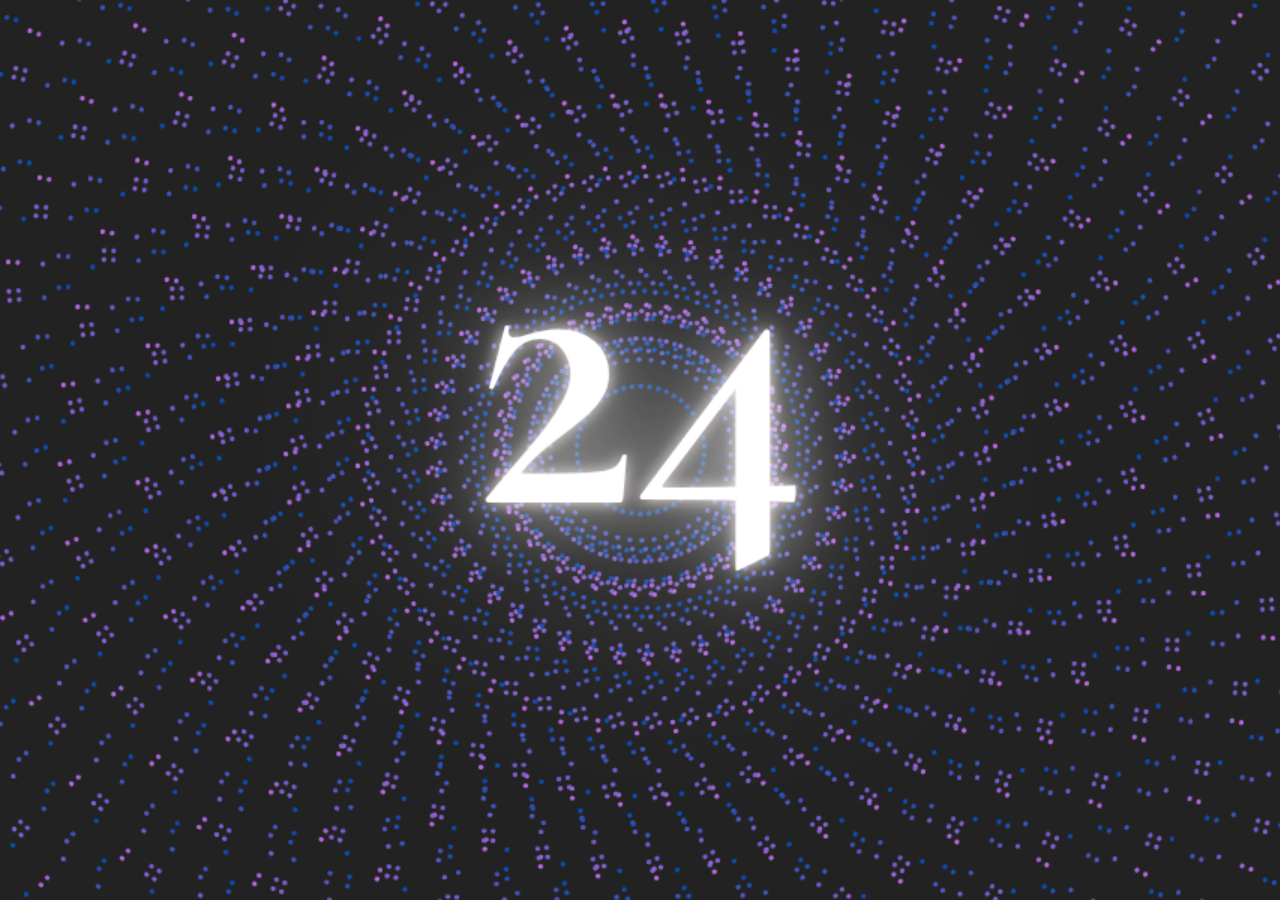
==== bd.html @ c2e7f6a4 "Bd Proyect" ====
<!doctype html>
<html lang="en">
	<head>
		<meta charset="UTF-8" />
		<meta name="viewport" content="width=device-width, initial-scale=1.0" />
		<title>Document</title>
		<style>
			* {
				margin: 0;
				padding: 0;
				box-sizing: border-box;
			}

			html,
			body {
				width: 100%;
				height: 100%;
				overflow: hidden; /* evita cualquier scroll */
			}

			img {
				display: block;
				width: 100%;
				height: 100%;
				object-fit: cover; /* cubre toda la pantalla sin deformarse */
				object-position: center;
			}
		</style>
	</head>
	<body>
		<img src="bdimg.png" alt="" />
	</body>
</html>
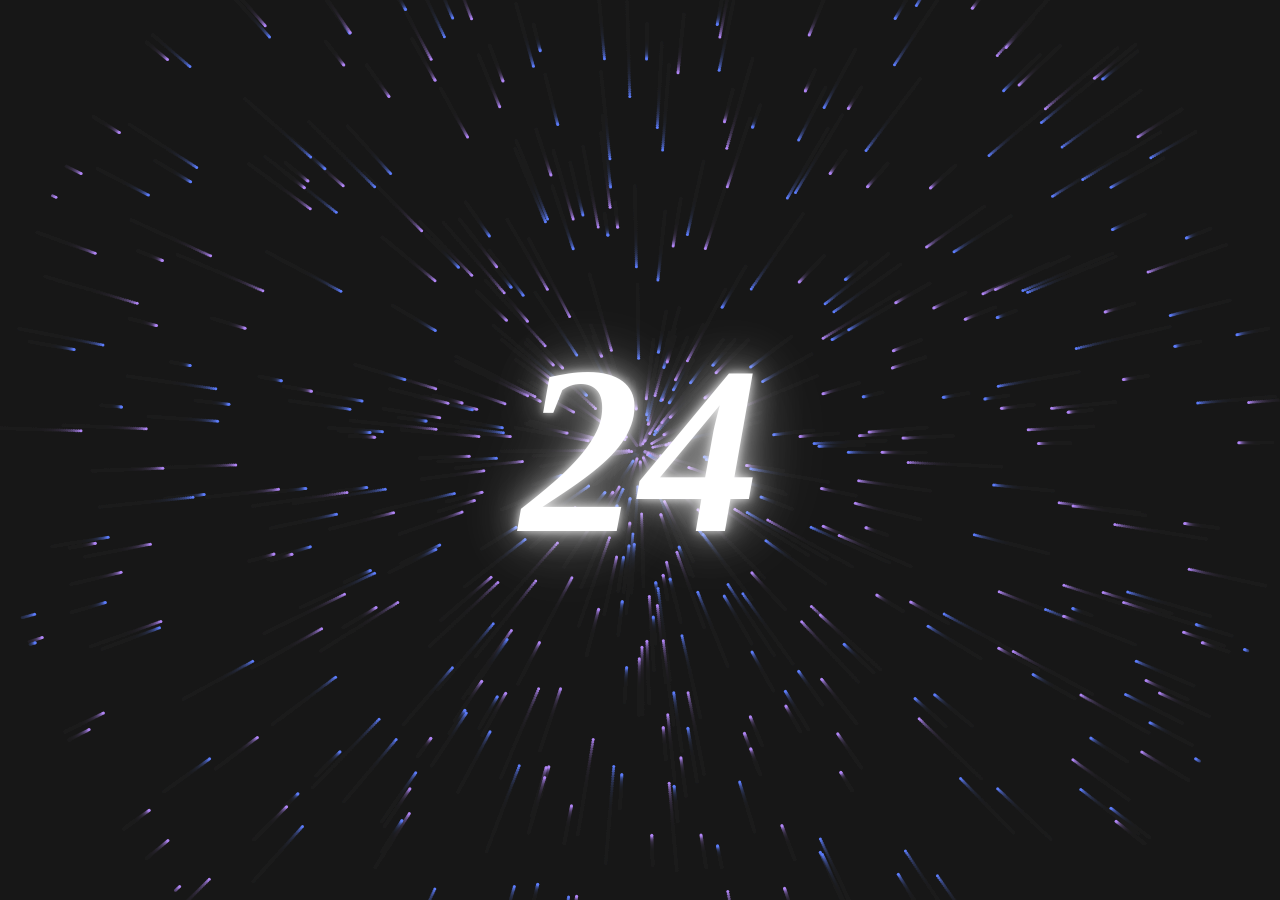
==== commit d99cec5e: "Cambios ligeros" ====
--- a/bd.html
+++ b/bd.html
@@ -1,9 +1,10 @@
 <!doctype html>
-<html lang="en">
+<html lang="es">
 	<head>
 		<meta charset="UTF-8" />
 		<meta name="viewport" content="width=device-width, initial-scale=1.0" />
-		<title>Document</title>
+		<title>Efecto Radial 24</title>
+		<link rel="stylesheet" href="style.css" />
 		<style>
 			* {
 				margin: 0;
@@ -11,23 +12,70 @@
 				box-sizing: border-box;
 			}
 
-			html,
 			body {
+				background-color: #1a1a1a; /* Gris oscuro de fondo */
+				overflow: hidden; /* Evita el scroll */
+				height: 100vh;
+				display: flex;
+				justify-content: center;
+				align-items: center;
+				font-family:
+					"Georgia", serif; /* Una fuente con serifas similar a la imagen */
+			}
+
+			#canvas {
+				position: absolute;
+				top: 0;
+				left: 0;
 				width: 100%;
 				height: 100%;
-				overflow: hidden; /* evita cualquier scroll */
+				z-index: 1; /* Detrás del texto */
 			}
 
-			img {
-				display: block;
-				width: 100%;
-				height: 100%;
-				object-fit: cover; /* cubre toda la pantalla sin deformarse */
-				object-position: center;
+			/* El número 24 */
+			.center-number {
+				position: relative;
+				z-index: 2; /* Delante de las partículas */
+				font-size: 15rem; /* Tamaño gigante */
+				color: #ffffff;
+				font-style: italic;
+				font-weight: bold;
+
+				/* Efecto Glow (brillo) moderno */
+				text-shadow:
+					0 0 10px rgba(255, 255, 255, 0.8),
+					0 0 30px rgba(255, 255, 255, 0.6),
+					0 0 60px rgba(255, 255, 255, 0.4),
+					0 0 100px rgba(255, 255, 255, 0.2);
+
+				/* Animación para que el brillo respire */
+				animation: pulseGlow 3s ease-in-out infinite alternate;
+			}
+
+			@keyframes pulseGlow {
+				0% {
+					text-shadow:
+						0 0 10px rgba(255, 255, 255, 0.6),
+						0 0 30px rgba(255, 255, 255, 0.4),
+						0 0 60px rgba(255, 255, 255, 0.2);
+				}
+				100% {
+					text-shadow:
+						0 0 20px rgba(255, 255, 255, 1),
+						0 0 40px rgba(255, 255, 255, 0.8),
+						0 0 80px rgba(255, 255, 255, 0.6),
+						0 0 120px rgba(255, 255, 255, 0.4);
+				}
 			}
 		</style>
 	</head>
 	<body>
-		<img src="bdimg.png" alt="" />
+		<!-- El canvas para las partículas -->
+		<canvas id="canvas"></canvas>
+
+		<!-- El número central con el brillo -->
+		<div class="center-number">24</div>
+
+		<script src="index.js"></script>
 	</body>
 </html>
--- a/style.css
+++ b/style.css
@@ -0,0 +1,196 @@
+* {
+	box-sizing: border-box;
+	margin: 0;
+	padding: 0;
+}
+
+body {
+	min-height: 100vh;
+	display: flex;
+	align-items: center;
+	justify-content: center;
+	background: #0a0a0f;
+	font-family:
+		system-ui,
+		-apple-system,
+		"Segoe UI",
+		sans-serif;
+	padding: 1rem;
+}
+
+main {
+	width: 100%;
+	display: flex;
+	justify-content: center;
+}
+
+/* Animación de glow que se "enciende y se apaga" */
+@keyframes glowPulse {
+	0%,
+	100% {
+		box-shadow:
+			0 0 0 1px rgba(120, 90, 255, 0.2),
+			0 0 12px rgba(120, 90, 255, 0.15),
+			0 0 30px rgba(120, 90, 255, 0.08),
+			0 20px 50px rgba(0, 0, 0, 0.6);
+	}
+	50% {
+		box-shadow:
+			0 0 0 1px rgba(140, 110, 255, 0.55),
+			0 0 30px rgba(140, 110, 255, 0.6),
+			0 0 80px rgba(140, 110, 255, 0.35),
+			0 20px 50px rgba(0, 0, 0, 0.6);
+	}
+}
+
+form {
+	position: relative;
+	width: 100%;
+	max-width: 360px;
+	padding: 2.5rem 2rem;
+	border-radius: 20px;
+	background: rgba(20, 20, 30, 0.85);
+	backdrop-filter: blur(12px);
+	display: flex;
+	flex-direction: column;
+	gap: 1.25rem;
+	animation: glowPulse 3s ease-in-out infinite;
+	transition: transform 0.35s ease;
+}
+
+form:hover {
+	transform: translateY(-2px);
+	animation-play-state: paused;
+	box-shadow:
+		0 0 0 1px rgba(140, 110, 255, 0.65),
+		0 0 40px rgba(140, 110, 255, 0.65),
+		0 0 100px rgba(140, 110, 255, 0.35),
+		0 20px 50px rgba(0, 0, 0, 0.6);
+}
+
+label {
+	font-size: 0.95rem;
+	font-weight: 500;
+	letter-spacing: 0.02em;
+	color: #cfc9ff;
+}
+
+input[type="password"] {
+	width: 100%;
+	padding: 0.85rem 1rem;
+	border-radius: 12px;
+	border: 1px solid rgba(140, 120, 255, 0.3);
+	background: rgba(10, 10, 18, 0.9);
+	color: #f0edff;
+	font-size: 1rem;
+	outline: none;
+	transition:
+		border-color 0.25s ease,
+		box-shadow 0.25s ease;
+}
+
+input[type="password"]::placeholder {
+	color: rgba(200, 190, 255, 0.4);
+}
+
+input[type="password"]:focus {
+	border-color: rgba(150, 120, 255, 0.9);
+	box-shadow:
+		0 0 0 3px rgba(140, 110, 255, 0.2),
+		0 0 20px rgba(140, 110, 255, 0.55);
+}
+
+/* Estados de validación del input */
+input.valid {
+	border-color: #3ddc97;
+	box-shadow:
+		0 0 0 3px rgba(61, 220, 151, 0.15),
+		0 0 20px rgba(61, 220, 151, 0.5);
+}
+
+input.invalid {
+	border-color: #ff5c7a;
+	box-shadow:
+		0 0 0 3px rgba(255, 92, 122, 0.15),
+		0 0 20px rgba(255, 92, 122, 0.55);
+	animation: shake 0.35s ease;
+}
+
+@keyframes shake {
+	0%,
+	100% {
+		transform: translateX(0);
+	}
+	25% {
+		transform: translateX(-6px);
+	}
+	75% {
+		transform: translateX(6px);
+	}
+}
+
+/* Botón submit con su propio glow "respirando" */
+@keyframes buttonGlow {
+	0%,
+	100% {
+		box-shadow:
+			0 0 10px rgba(140, 110, 255, 0.35),
+			0 0 25px rgba(140, 110, 255, 0.2);
+	}
+	50% {
+		box-shadow:
+			0 0 20px rgba(140, 110, 255, 0.75),
+			0 0 50px rgba(140, 110, 255, 0.45);
+	}
+}
+
+input[type="submit"] {
+	width: 100%;
+	padding: 0.9rem 1rem;
+	border: none;
+	border-radius: 12px;
+	cursor: pointer;
+	font-size: 1rem;
+	font-weight: 600;
+	letter-spacing: 0.03em;
+	color: #ffffff;
+	background: linear-gradient(135deg, #7c5cff, #5a3df0);
+	transition:
+		transform 0.2s ease,
+		filter 0.2s ease;
+	animation: buttonGlow 2.5s ease-in-out infinite;
+}
+
+input[type="submit"]:hover {
+	transform: translateY(-2px);
+	filter: brightness(1.15);
+	animation-play-state: paused;
+	box-shadow:
+		0 0 25px rgba(140, 110, 255, 0.9),
+		0 0 60px rgba(140, 110, 255, 0.55);
+}
+
+input[type="submit"]:active {
+	transform: translateY(0);
+	filter: brightness(0.95);
+}
+
+input[type="submit"]:focus-visible {
+	outline: 2px solid rgba(180, 160, 255, 0.9);
+	outline-offset: 3px;
+}
+
+.hint {
+	font-size: 0.8rem;
+	min-height: 1rem;
+	color: #8a83b8;
+	transition: color 0.25s ease;
+}
+
+.hint.error {
+	color: #ff5c7a;
+}
+
+.hint.ok {
+	color: #3ddc97;
+}
